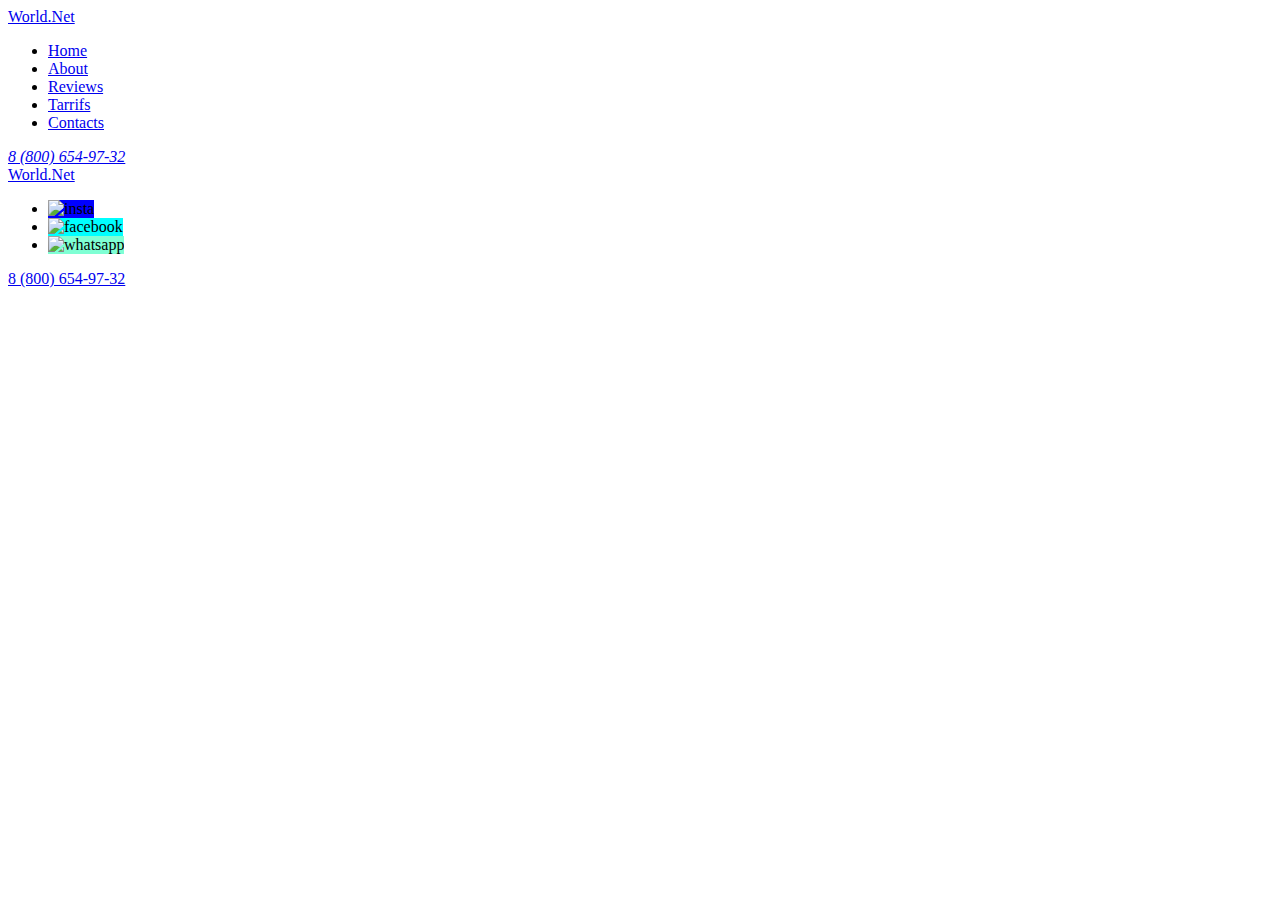
==== tarrifs.html @ 52def7dc "start" ====
<!DOCTYPE html>
<html lang="en">
  <head>
    <meta charset="UTF-8" />
    <meta name="viewport" content="width=device-width, initial-scale=1.0" />
    <title>Blended 15-16</title>
  </head>
  <body>
    <header>
      <nav>
        <a href="./index.html">World.Net</a>
        <ul>
          <li><a href="./index.html">Home</a></li>
          <li><a href="#">About</a></li>
          <li><a href="#">Reviews</a></li>
          <li><a href="./tarrifs.html">Tarrifs</a></li>
          <li><a href="#">Contacts</a></li>
        </ul>
      </nav>
      <address>
        <a href="tel:88006549732">8 (800) 654-97-32</a>
      </address>
    </header>
    <main></main>
    <footer>
      <a href="./index.html">World.Net</a>
      <ul>
        <li>
          <img
            src="./svg/instagram.svg"
            alt="insta"
            style="background-color: blue"
          />
        </li>
        <li>
          <img
            src="./svg/facebook.svg"
            alt="facebook"
            style="background-color: aqua"
          />
        </li>
        <li>
          <img
            src="./svg/whatsapp.svg"
            alt="whatsapp"
            style="background-color: aquamarine"
          />
        </li>
      </ul>
      <a href="tel:88006549732">8 (800) 654-97-32</a>
    </footer>
  </body>
</html>
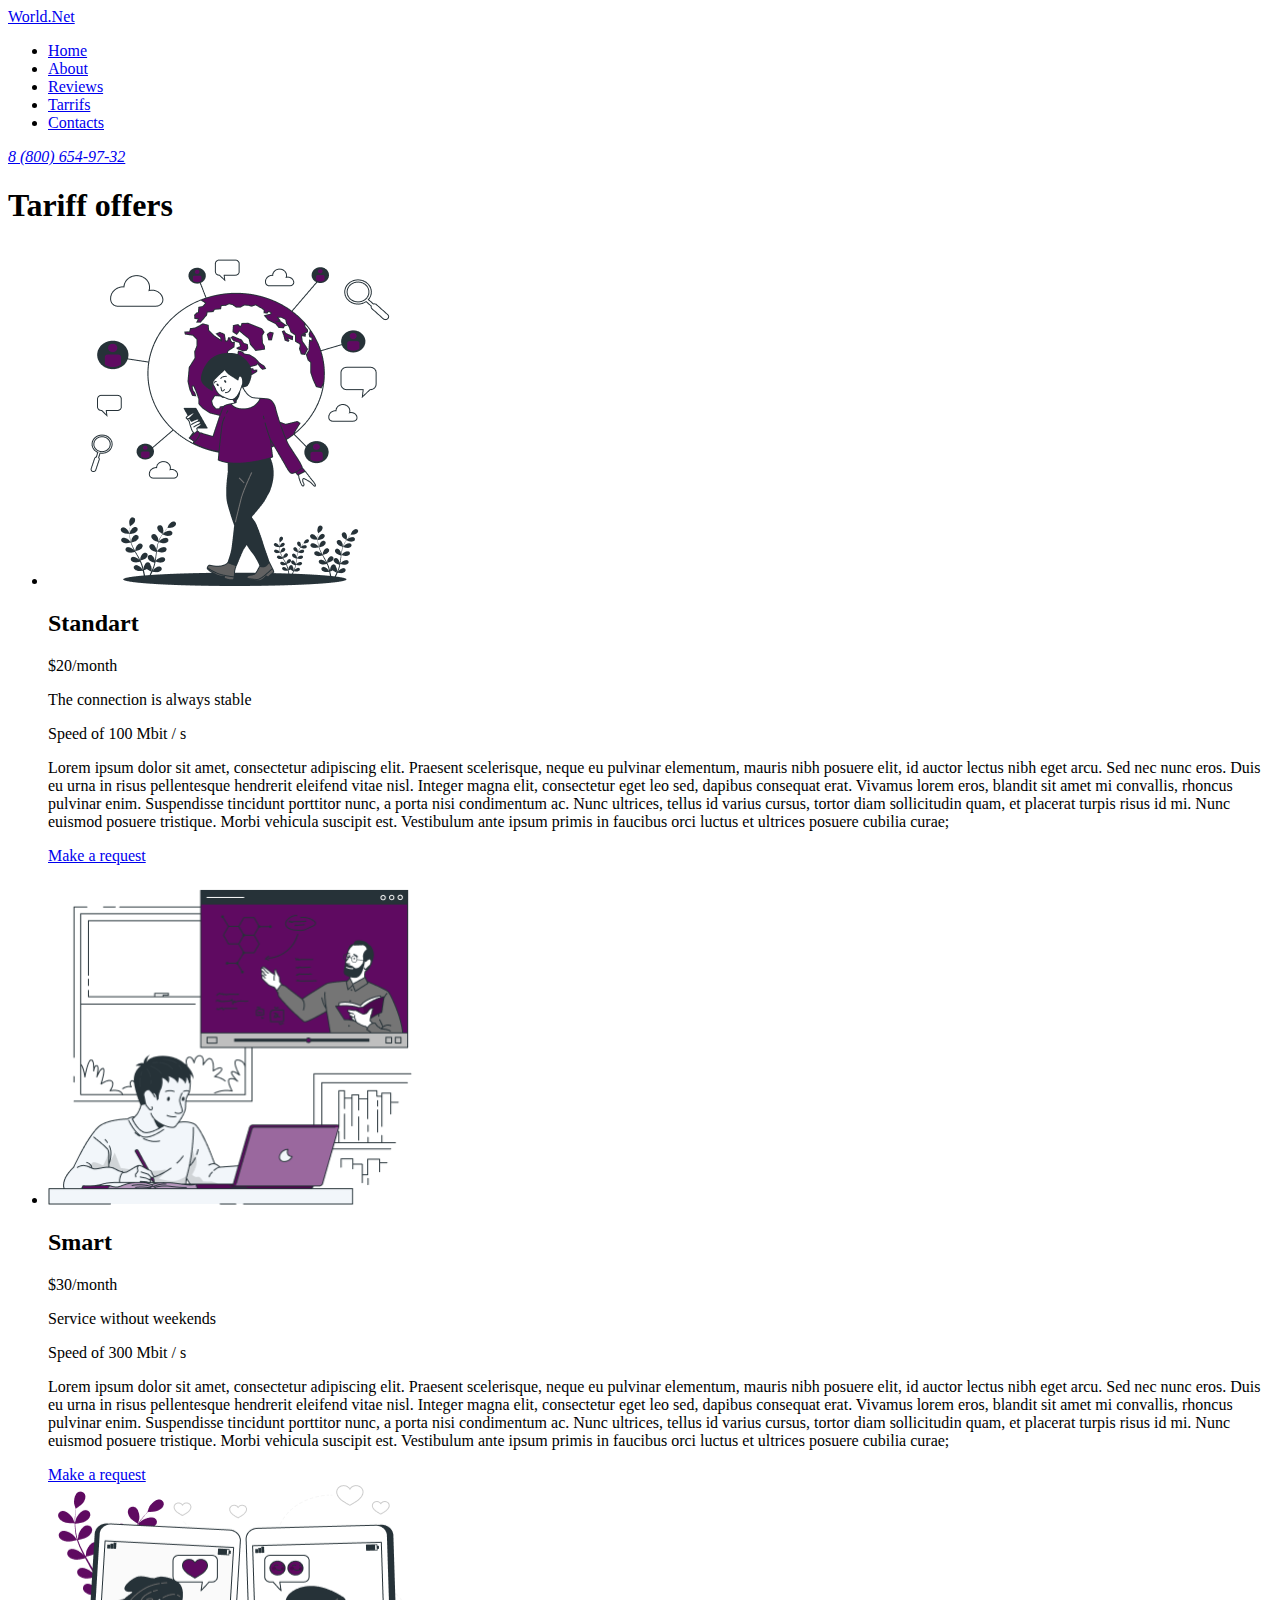
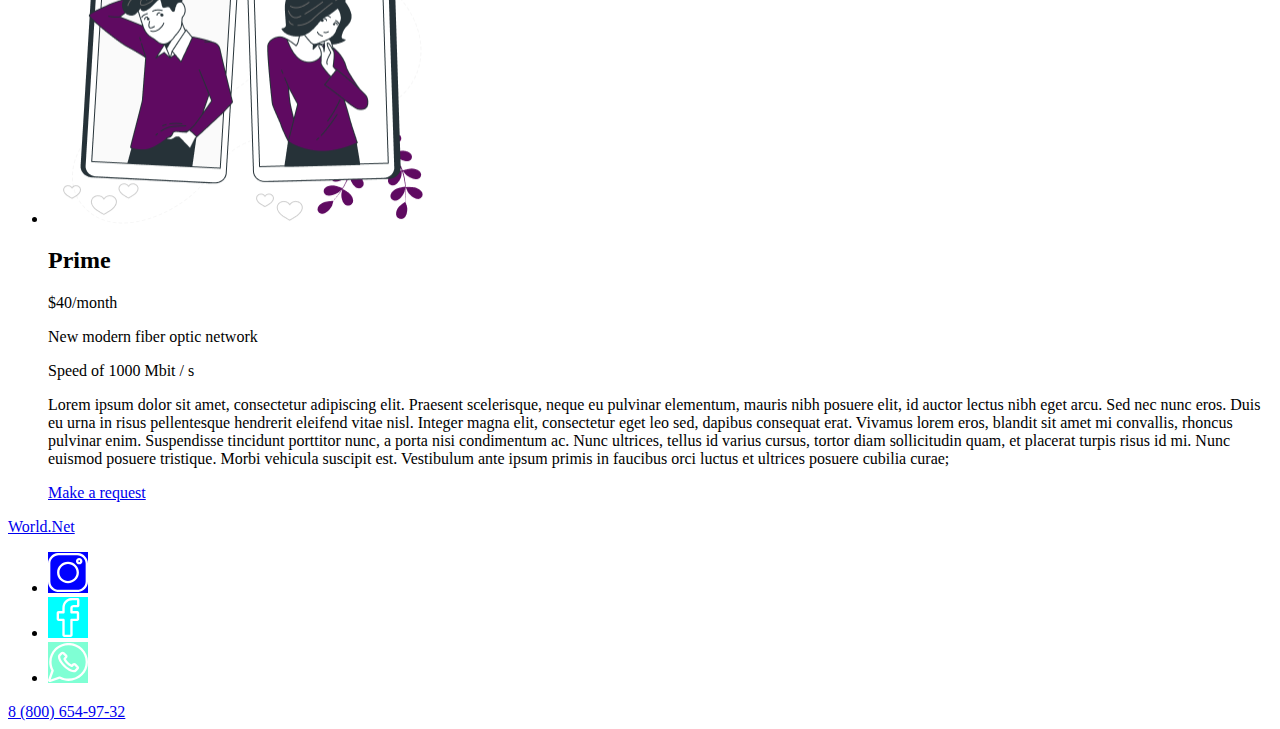
==== commit 243bd638: "finished html" ====
--- a/tarrifs.html
+++ b/tarrifs.html
@@ -21,27 +21,115 @@
         <a href="tel:88006549732">8 (800) 654-97-32</a>
       </address>
     </header>
-    <main></main>
+    <main>
+      <!-- Tariff offers section -->
+      <section>
+        <h1>Tariff offers</h1>
+        <ul>
+          <li>
+            <img
+              src="./png/standartoffer.png"
+              alt="walking woman"
+              width="375"
+              height="340"
+            />
+            <h2>Standart</h2>
+            <p>$20/month</p>
+            <p>The connection is always stable</p>
+            <p>Speed of 100 Mbit / s</p>
+            <p>
+              Lorem ipsum dolor sit amet, consectetur adipiscing elit. Praesent
+              scelerisque, neque eu pulvinar elementum, mauris nibh posuere
+              elit, id auctor lectus nibh eget arcu. Sed nec nunc eros. Duis eu
+              urna in risus pellentesque hendrerit eleifend vitae nisl. Integer
+              magna elit, consectetur eget leo sed, dapibus consequat erat.
+              Vivamus lorem eros, blandit sit amet mi convallis, rhoncus
+              pulvinar enim. Suspendisse tincidunt porttitor nunc, a porta nisi
+              condimentum ac. Nunc ultrices, tellus id varius cursus, tortor
+              diam sollicitudin quam, et placerat turpis risus id mi. Nunc
+              euismod posuere tristique. Morbi vehicula suscipit est. Vestibulum
+              ante ipsum primis in faucibus orci luctus et ultrices posuere
+              cubilia curae;
+            </p>
+            <a href="#">Make a request</a>
+          </li>
+          <li>
+            <img
+              src="./png/smartoffer.png"
+              alt="online lesson"
+              width="375"
+              height="340"
+            />
+            <h2>Smart</h2>
+            <p>$30/month</p>
+            <p>Service without weekends</p>
+            <p>Speed of 300 Mbit / s</p>
+            <p>
+              Lorem ipsum dolor sit amet, consectetur adipiscing elit. Praesent
+              scelerisque, neque eu pulvinar elementum, mauris nibh posuere
+              elit, id auctor lectus nibh eget arcu. Sed nec nunc eros. Duis eu
+              urna in risus pellentesque hendrerit eleifend vitae nisl. Integer
+              magna elit, consectetur eget leo sed, dapibus consequat erat.
+              Vivamus lorem eros, blandit sit amet mi convallis, rhoncus
+              pulvinar enim. Suspendisse tincidunt porttitor nunc, a porta nisi
+              condimentum ac. Nunc ultrices, tellus id varius cursus, tortor
+              diam sollicitudin quam, et placerat turpis risus id mi. Nunc
+              euismod posuere tristique. Morbi vehicula suscipit est. Vestibulum
+              ante ipsum primis in faucibus orci luctus et ultrices posuere
+              cubilia curae;
+            </p>
+            <a href="#">Make a request</a>
+          </li>
+          <li>
+            <img
+              src="./png/primeoffer.png"
+              alt="online dating"
+              width="375"
+              height="340"
+            />
+            <h2>Prime</h2>
+            <p>$40/month</p>
+            <p>New modern fiber optic network</p>
+            <p>Speed of 1000 Mbit / s</p>
+            <p>
+              Lorem ipsum dolor sit amet, consectetur adipiscing elit. Praesent
+              scelerisque, neque eu pulvinar elementum, mauris nibh posuere
+              elit, id auctor lectus nibh eget arcu. Sed nec nunc eros. Duis eu
+              urna in risus pellentesque hendrerit eleifend vitae nisl. Integer
+              magna elit, consectetur eget leo sed, dapibus consequat erat.
+              Vivamus lorem eros, blandit sit amet mi convallis, rhoncus
+              pulvinar enim. Suspendisse tincidunt porttitor nunc, a porta nisi
+              condimentum ac. Nunc ultrices, tellus id varius cursus, tortor
+              diam sollicitudin quam, et placerat turpis risus id mi. Nunc
+              euismod posuere tristique. Morbi vehicula suscipit est. Vestibulum
+              ante ipsum primis in faucibus orci luctus et ultrices posuere
+              cubilia curae;
+            </p>
+            <a href="#">Make a request</a>
+          </li>
+        </ul>
+      </section>
+    </main>
     <footer>
       <a href="./index.html">World.Net</a>
       <ul>
         <li>
           <img
-            src="./svg/instagram.svg"
+            src="./icons/instagram.svg"
             alt="insta"
             style="background-color: blue"
           />
         </li>
         <li>
           <img
-            src="./svg/facebook.svg"
+            src="./icons/facebook.svg"
             alt="facebook"
             style="background-color: aqua"
           />
         </li>
         <li>
           <img
-            src="./svg/whatsapp.svg"
+            src="./icons/whatsapp.svg"
             alt="whatsapp"
             style="background-color: aquamarine"
           />
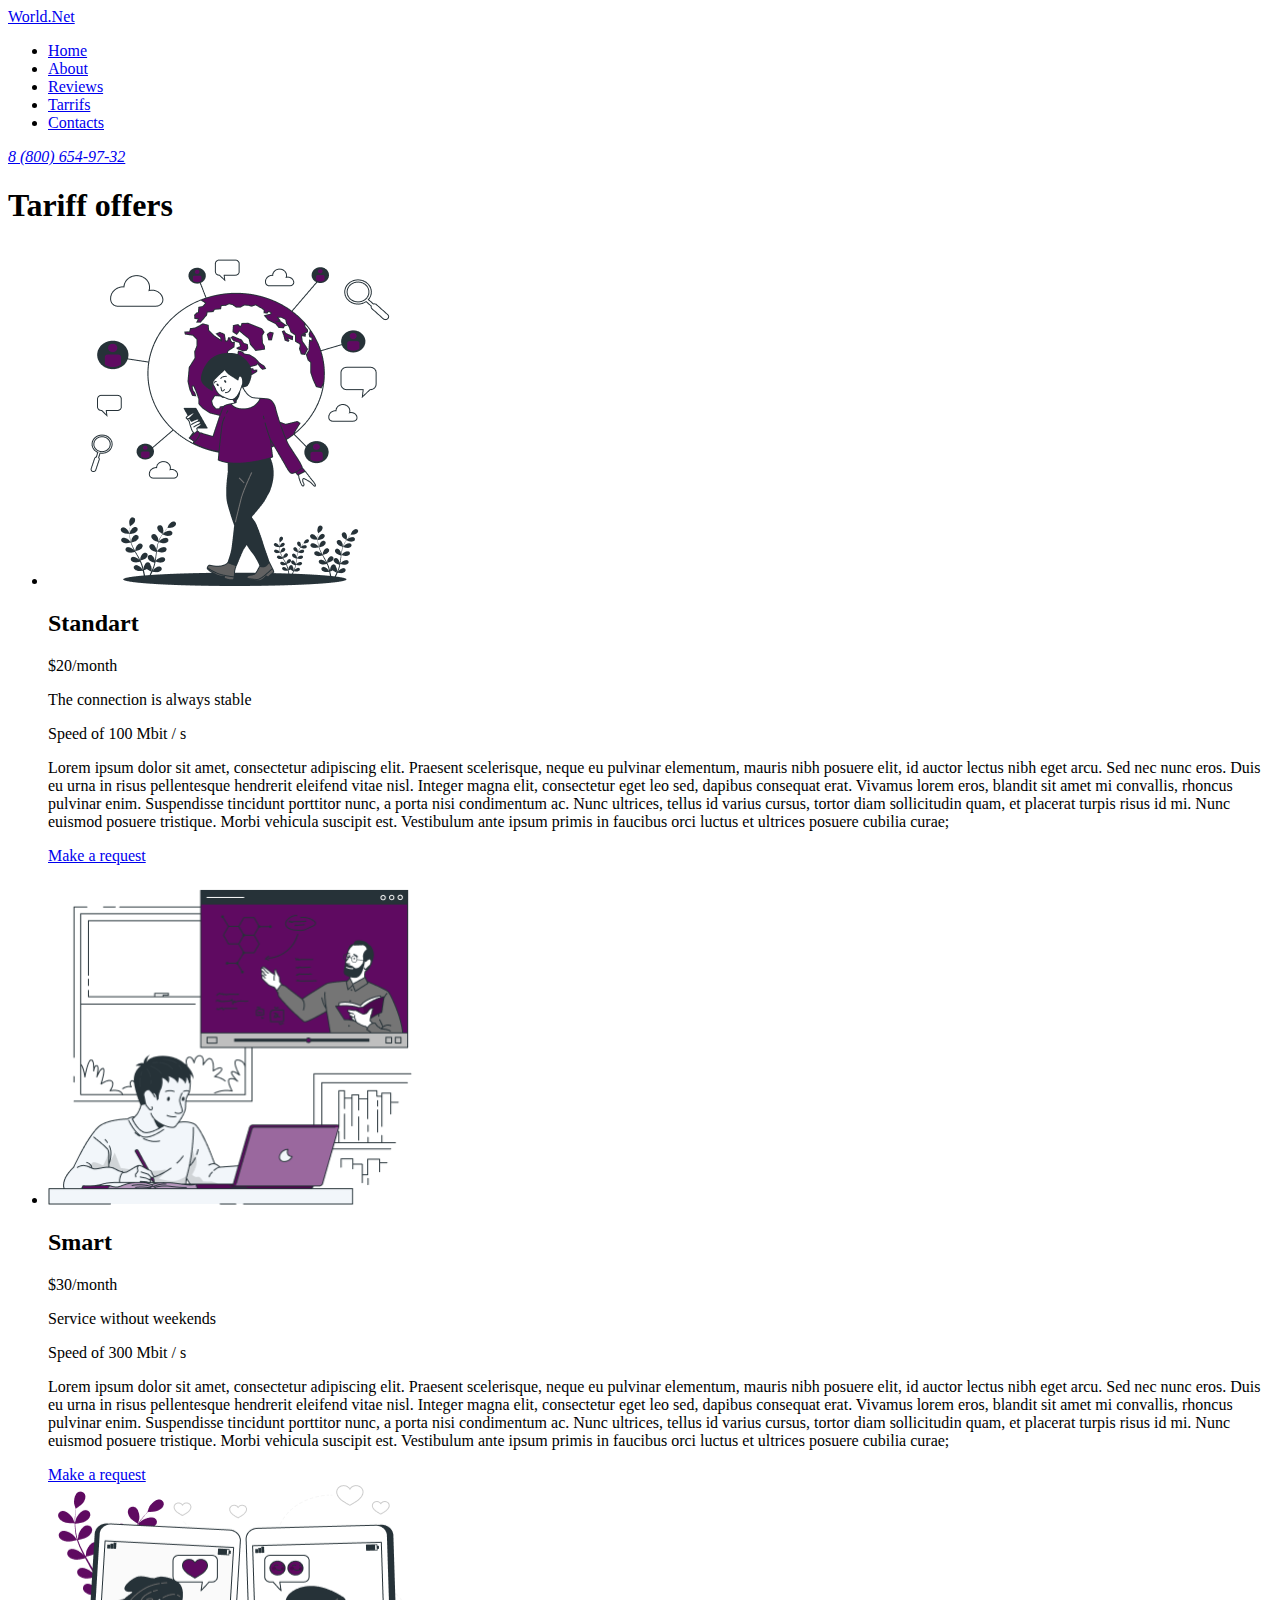
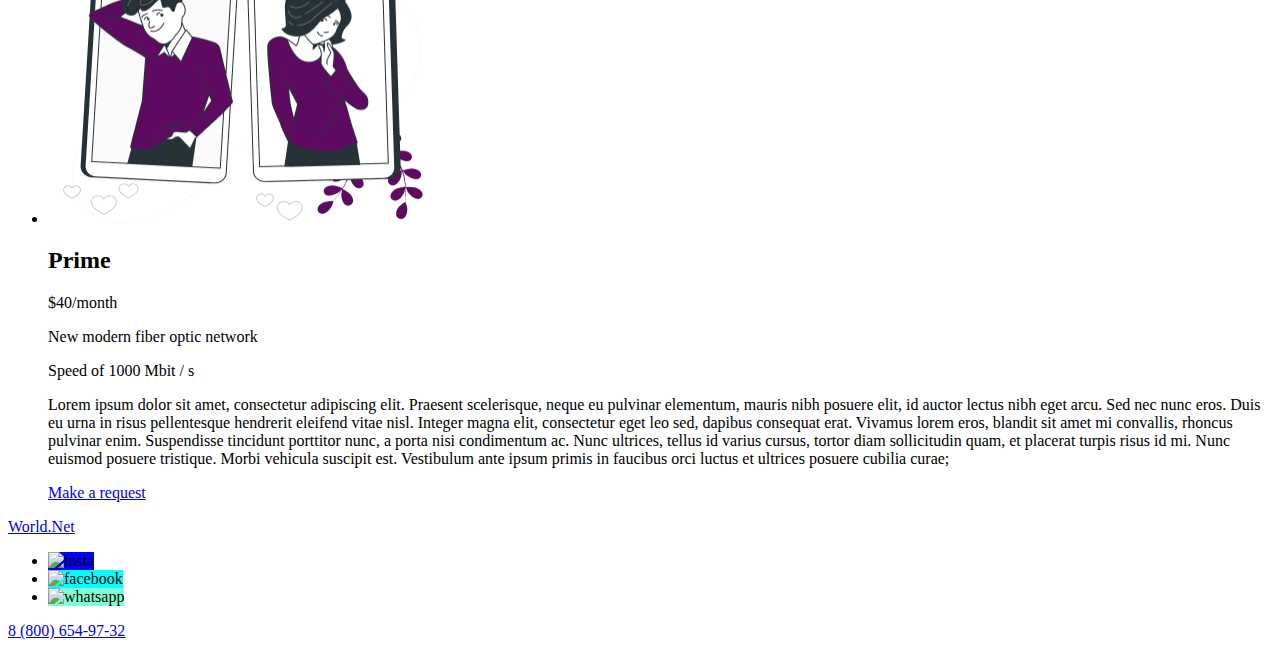
==== commit a30621c1: "aa" ====
(no text change in the page or its own stylesheets)
